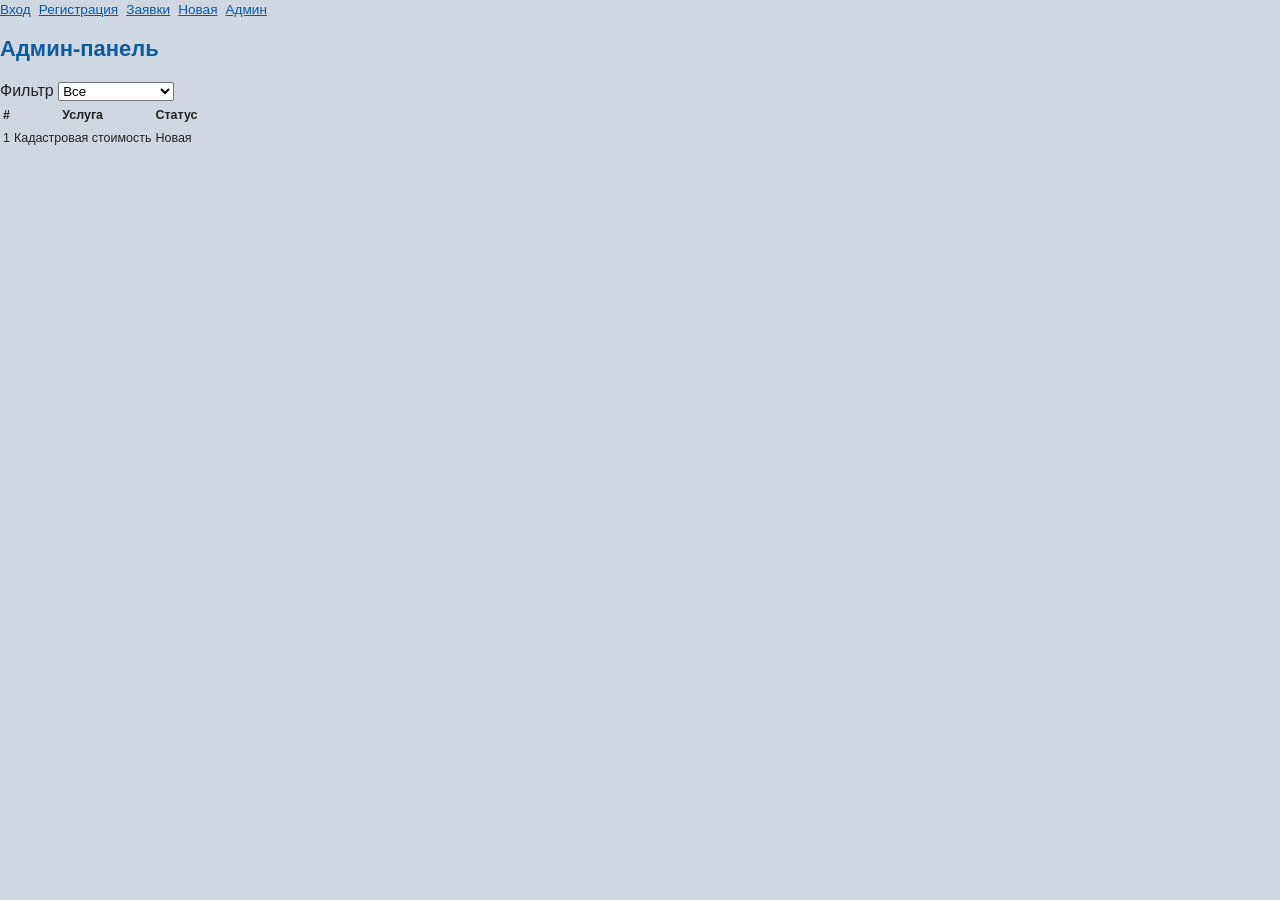
==== mobile/admin.html @ 01dbda21 "first commit" ====
<!DOCTYPE html>
<html lang="ru">
<head>
  <meta charset="UTF-8" />
  <meta name="viewport" content="width=390" />
  <title>Мобильный макет 390×844 — админ</title>
  <link rel="stylesheet" href="../static/css/style.css" />
  <style>
    body { background: #cfd8e0; }
    .mobile-nav { display: flex; gap: 8px; margin-bottom: 12px; font-size: .85rem; flex-wrap: wrap; }
    .data-table { font-size: .78rem; }
  </style>
</head>
<body>
  <div class="mobile-frame">
    <div class="mobile-nav">
      <a href="login.html">Вход</a>
      <a href="register.html">Регистрация</a>
      <a href="applications.html">Заявки</a>
      <a href="new_application.html">Новая</a>
      <a href="admin.html">Админ</a>
    </div>
    <h1>Админ-панель</h1>
    <label>Фильтр
      <select>
        <option>Все</option>
        <option>Новая</option>
        <option>В обработке</option>
        <option>Услуга оказана</option>
      </select>
    </label>
    <div class="table-wrap">
      <table class="data-table">
        <thead><tr><th>#</th><th>Услуга</th><th>Статус</th></tr></thead>
        <tbody>
          <tr><td>1</td><td>Кадастровая стоимость</td><td>Новая</td></tr>
        </tbody>
      </table>
    </div>
  </div>
</body>
</html>
---- static/css/style.css ----
body {
  font-family: Arial, sans-serif;
  margin: 0;
  background: #f5f5f5;
  color: #222;
  line-height: 1.5;
}

a { color: #0b5aa2; }

.container {
  max-width: 960px;
  margin: 0 auto;
  padding: 20px;
}

/* Шапка */
.site-header {
  display: flex;
  justify-content: space-between;
  align-items: center;
  flex-wrap: wrap;
  gap: 10px;
  background: #fff;
  padding: 12px 20px;
  border-bottom: 1px solid #ccc;
}
.site-header .logo {
  font-weight: bold;
  font-size: 18px;
  text-decoration: none;
  color: #0b5aa2;
}
.site-header nav {
  display: flex;
  gap: 12px;
  flex-wrap: wrap;
  align-items: center;
}
.site-header .user { color: #666; font-size: 14px; }

/* Заголовки */
h1 { font-size: 22px; margin: 0 0 14px; color: #0b5aa2; }
h2 { font-size: 18px; margin: 16px 0 10px; }

/* Кнопки */
.btn {
  display: inline-block;
  padding: 8px 14px;
  background: #0b5aa2;
  color: #fff;
  border: 0;
  border-radius: 4px;
  cursor: pointer;
  font-size: 15px;
  text-decoration: none;
}
.btn:hover { background: #08457a; text-decoration: none; }
.btn-sm { padding: 4px 8px; font-size: 13px; }

/* Герой на главной */
.hero {
  background: #0b5aa2;
  color: #fff;
  padding: 24px;
  border-radius: 6px;
  margin-bottom: 16px;
}
.hero h1 { color: #fff; }
.hero .btn { background: #fff; color: #0b5aa2; }

/* Слайдер */
.slider {
  position: relative;
  overflow: hidden;
  border-radius: 6px;
  background: #000;
  margin-bottom: 20px;
  aspect-ratio: 16 / 7;
}
.slider .slides { position: relative; width: 100%; height: 100%; }
.slider img {
  position: absolute;
  inset: 0;
  width: 100%;
  height: 100%;
  object-fit: cover;
  opacity: 0;
  transition: opacity .4s;
}
.slider img.active { opacity: 1; }

.slider-btn {
  position: absolute;
  top: 50%;
  transform: translateY(-50%);
  width: 36px;
  height: 36px;
  border: 0;
  border-radius: 50%;
  background: rgba(255,255,255,.85);
  color: #0b5aa2;
  font-size: 20px;
  cursor: pointer;
}
.slider-btn.prev { left: 8px; }
.slider-btn.next { right: 8px; }

.dots {
  position: absolute;
  bottom: 8px;
  left: 50%;
  transform: translateX(-50%);
  display: flex;
  gap: 6px;
}
.dots span {
  width: 10px;
  height: 10px;
  border-radius: 50%;
  background: rgba(255,255,255,.6);
  cursor: pointer;
}
.dots span.active { background: #fff; }

/* Формы */
.form {
  max-width: 420px;
  margin: 0 auto;
  background: #fff;
  padding: 20px;
  border: 1px solid #ccc;
  border-radius: 6px;
}
.form label {
  display: block;
  margin-bottom: 10px;
  font-size: 14px;
  color: #555;
}
.form input,
.form select {
  display: block;
  width: 100%;
  margin-top: 4px;
  padding: 8px;
  border: 1px solid #ccc;
  border-radius: 4px;
  font: inherit;
}
.form .btn { width: 100%; margin-top: 6px; }

.muted { color: #666; }

/* Таблицы */
.table {
  width: 100%;
  border-collapse: collapse;
  background: #fff;
  border: 1px solid #ccc;
  font-size: 14px;
}
.table th, .table td {
  border: 1px solid #ccc;
  padding: 8px;
  text-align: left;
  vertical-align: top;
}
.table th { background: #e8eef5; }

/* Статусы */
.status {
  display: inline-block;
  padding: 2px 8px;
  border-radius: 10px;
  font-size: 12px;
  font-weight: bold;
}
.status-Новая { background: #dbe7f5; color: #0b5aa2; }
.status-В\ обработке { background: #ffe7cc; color: #a35400; }
.status-Услуга\ оказана { background: #d9f0e2; color: #1e6b3f; }

/* Инлайн-формы */
.inline {
  display: inline-flex;
  gap: 6px;
  align-items: center;
}
.inline input, .inline select {
  padding: 4px 6px;
  border: 1px solid #ccc;
  border-radius: 4px;
  font: inherit;
}

/* Фильтр */
.filter { margin-bottom: 12px; }
.filter label { display: inline-flex; gap: 6px; align-items: center; }
.filter select { padding: 5px 8px; border: 1px solid #ccc; border-radius: 4px; }

/* Пагинация */
.pagination {
  display: flex;
  gap: 6px;
  margin-top: 14px;
  flex-wrap: wrap;
}
.pagination a {
  padding: 5px 10px;
  border: 1px solid #ccc;
  border-radius: 4px;
  background: #fff;
  color: #0b5aa2;
  text-decoration: none;
}
.pagination a.active { background: #0b5aa2; color: #fff; }

/* Уведомления */
.toast-wrap {
  position: fixed;
  top: 12px;
  right: 12px;
  display: flex;
  flex-direction: column;
  gap: 8px;
  z-index: 1000;
}
.toast {
  padding: 10px 14px;
  background: #fff;
  border-left: 4px solid #0b5aa2;
  border-radius: 4px;
  box-shadow: 0 2px 8px rgba(0,0,0,.15);
  font-size: 14px;
  animation: toastIn .3s ease, toastOut .4s ease 3.5s forwards;
}
.toast-success { border-left-color: #1e6b3f; }
.toast-error { border-left-color: #b3261e; }

@keyframes toastIn {
  from { opacity: 0; transform: translateX(20px); }
  to { opacity: 1; transform: translateX(0); }
}
@keyframes toastOut {
  to { opacity: 0; transform: translateX(20px); }
}

/* Мобильная адаптация */
@media (max-width: 720px) {
  .site-header { flex-direction: column; align-items: flex-start; }
  .container { padding: 12px; }
  .slider { aspect-ratio: 4 / 3; }
  .table, .table th, .table td { font-size: 13px; }
  .table th, .table td { padding: 6px; }
}
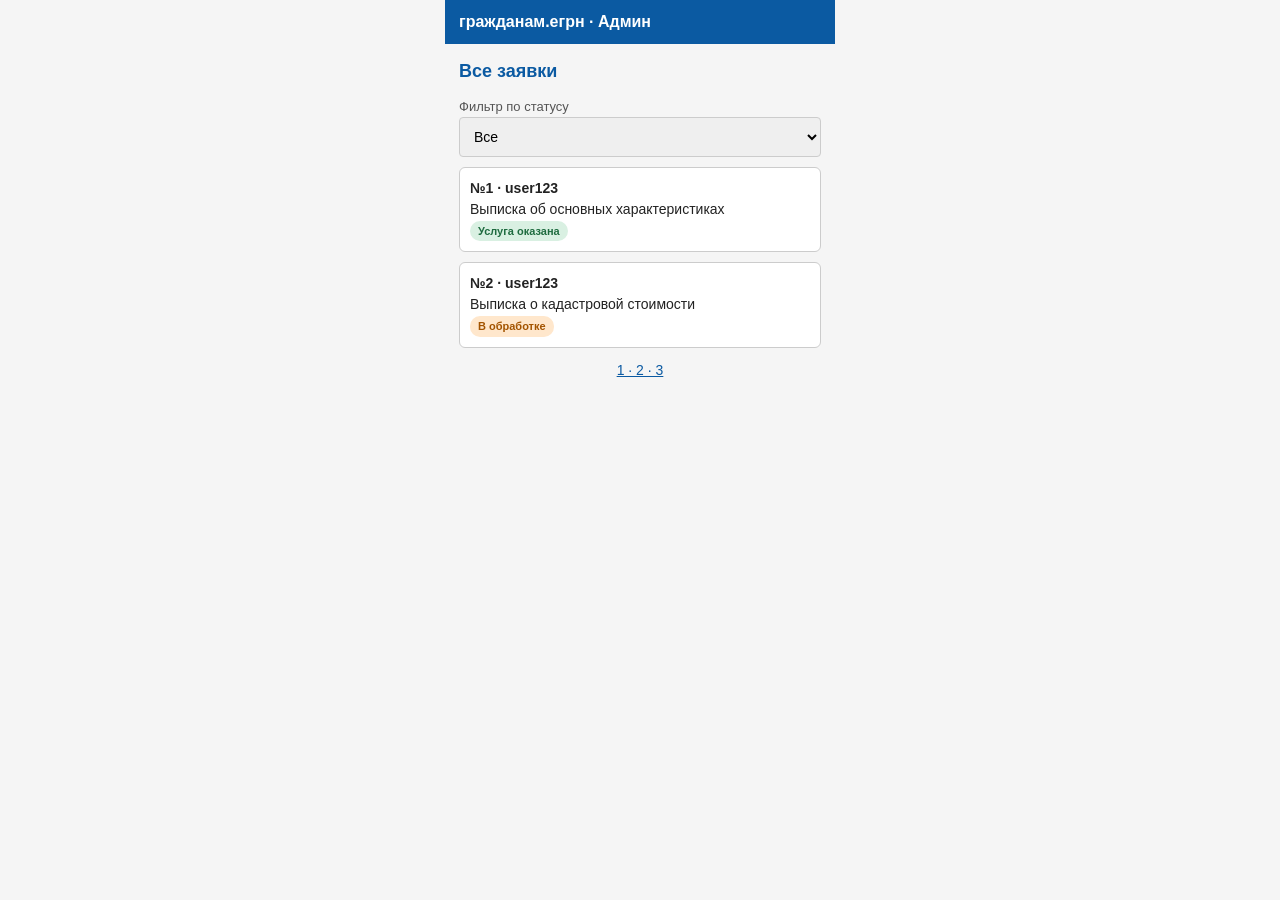
==== commit 50abf103: "Модуль 1-2-3: полная реализация гражданам.егрн" ====
--- a/mobile/admin.html
+++ b/mobile/admin.html
@@ -1,42 +1,24 @@
 <!DOCTYPE html>
 <html lang="ru">
-<head>
-  <meta charset="UTF-8" />
-  <meta name="viewport" content="width=390" />
-  <title>Мобильный макет 390×844 — админ</title>
-  <link rel="stylesheet" href="../static/css/style.css" />
-  <style>
-    body { background: #cfd8e0; }
-    .mobile-nav { display: flex; gap: 8px; margin-bottom: 12px; font-size: .85rem; flex-wrap: wrap; }
-    .data-table { font-size: .78rem; }
-  </style>
-</head>
+<head><meta charset="UTF-8"><meta name="viewport" content="width=390, initial-scale=1">
+<title>Админ</title><link rel="stylesheet" href="style.css"></head>
 <body>
-  <div class="mobile-frame">
-    <div class="mobile-nav">
-      <a href="login.html">Вход</a>
-      <a href="register.html">Регистрация</a>
-      <a href="applications.html">Заявки</a>
-      <a href="new_application.html">Новая</a>
-      <a href="admin.html">Админ</a>
-    </div>
-    <h1>Админ-панель</h1>
-    <label>Фильтр
-      <select>
-        <option>Все</option>
-        <option>Новая</option>
-        <option>В обработке</option>
-        <option>Услуга оказана</option>
-      </select>
-    </label>
-    <div class="table-wrap">
-      <table class="data-table">
-        <thead><tr><th>#</th><th>Услуга</th><th>Статус</th></tr></thead>
-        <tbody>
-          <tr><td>1</td><td>Кадастровая стоимость</td><td>Новая</td></tr>
-        </tbody>
-      </table>
-    </div>
+<div class="header">гражданам.егрн · Админ</div>
+<div class="container">
+  <h1>Все заявки</h1>
+  <label>Фильтр по статусу
+    <select><option>Все</option><option>Новая</option><option>В обработке</option><option>Услуга оказана</option></select>
+  </label>
+  <div class="card">
+    <b>№1 · user123</b><br>
+    Выписка об основных характеристиках<br>
+    <span class="status status-done">Услуга оказана</span>
   </div>
-</body>
-</html>
+  <div class="card">
+    <b>№2 · user123</b><br>
+    Выписка о кадастровой стоимости<br>
+    <span class="status status-work">В обработке</span>
+  </div>
+  <a class="link" href="#">1 · 2 · 3</a>
+</div>
+</body></html>
--- a/mobile/style.css
+++ b/mobile/style.css
@@ -0,0 +1,60 @@
+body {
+  font-family: Arial, sans-serif;
+  margin: 0;
+  background: #f5f5f5;
+  color: #222;
+  font-size: 14px;
+  line-height: 1.5;
+  width: 390px;
+  margin: 0 auto;
+  min-height: 844px;
+}
+.header {
+  background: #0b5aa2;
+  color: #fff;
+  padding: 10px 14px;
+  font-weight: bold;
+  font-size: 16px;
+}
+.container { padding: 14px; }
+h1 { font-size: 18px; color: #0b5aa2; margin: 0 0 12px; }
+label { display: block; margin-bottom: 10px; font-size: 13px; color: #555; }
+input, select {
+  width: 100%;
+  padding: 10px;
+  border: 1px solid #ccc;
+  border-radius: 4px;
+  font-size: 14px;
+  box-sizing: border-box;
+}
+.btn {
+  display: block;
+  width: 100%;
+  padding: 12px;
+  background: #0b5aa2;
+  color: #fff;
+  border: 0;
+  border-radius: 4px;
+  font-size: 15px;
+  text-align: center;
+  text-decoration: none;
+  box-sizing: border-box;
+}
+.card {
+  background: #fff;
+  border: 1px solid #ccc;
+  border-radius: 6px;
+  padding: 10px;
+  margin-bottom: 10px;
+}
+.card .status {
+  display: inline-block;
+  padding: 2px 8px;
+  border-radius: 10px;
+  font-size: 11px;
+  font-weight: bold;
+}
+.status-new { background: #dbe7f5; color: #0b5aa2; }
+.status-work { background: #ffe7cc; color: #a35400; }
+.status-done { background: #d9f0e2; color: #1e6b3f; }
+.link { display: block; text-align: center; margin-top: 12px; color: #0b5aa2; }
